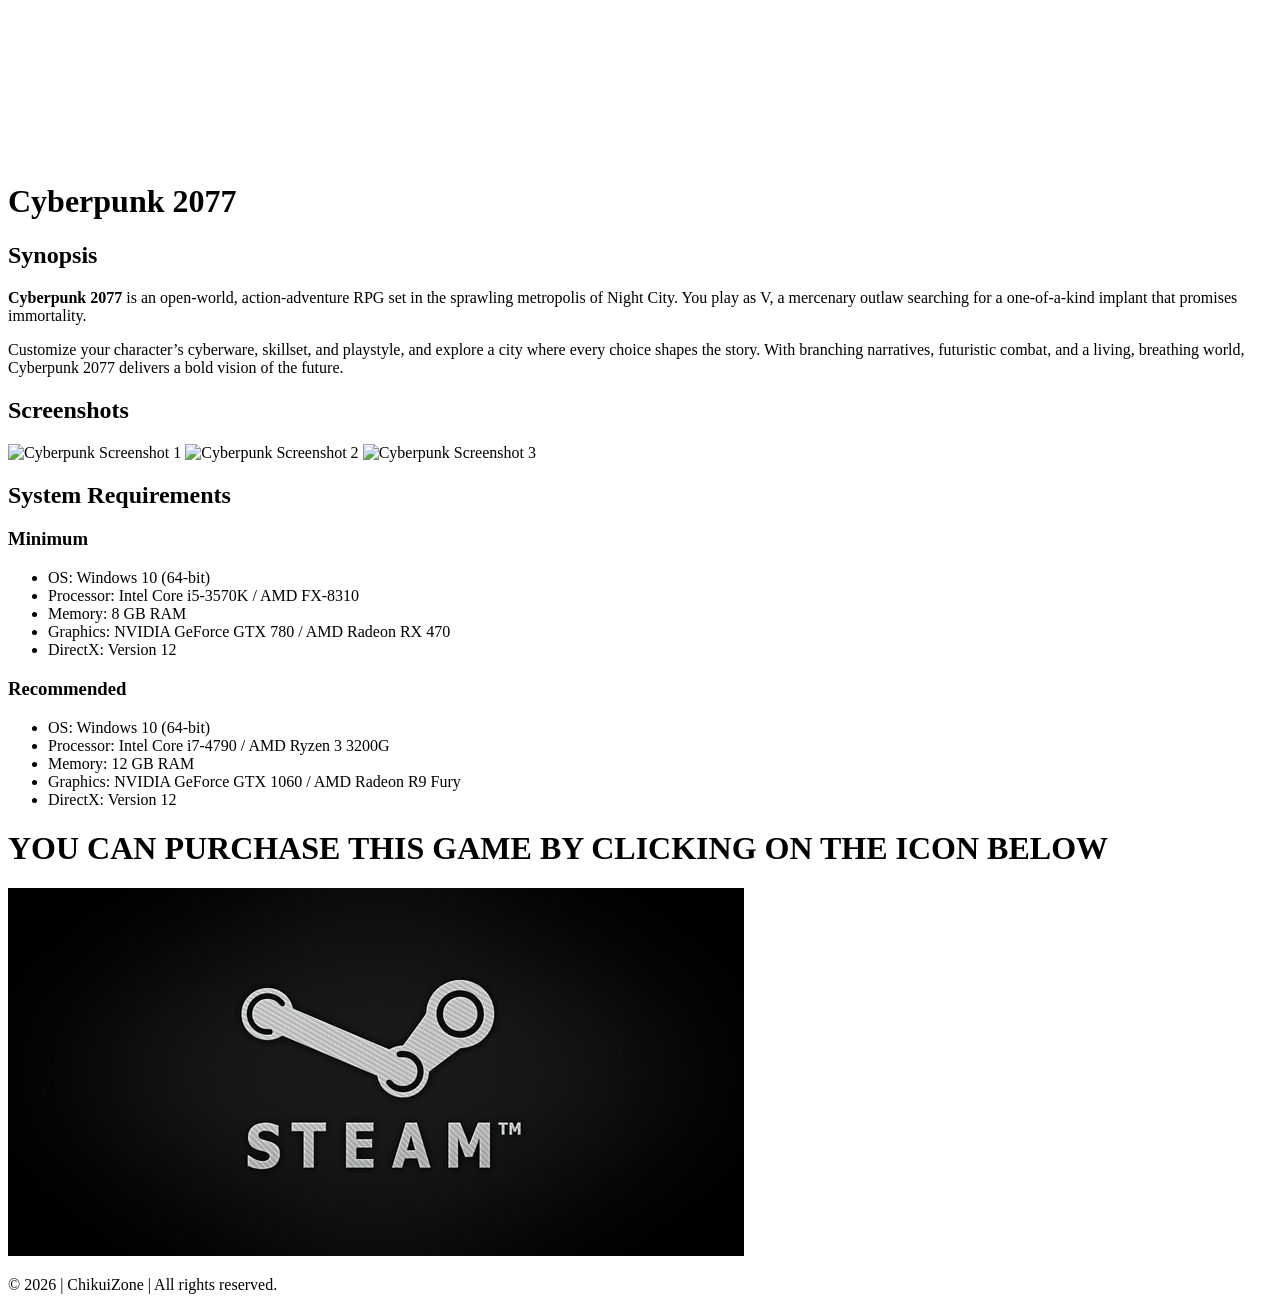
==== cyberpunk2077.html @ a001cdcd "added html for cyberpunk" ====
<!DOCTYPE html>
<html lang="en">
<head>
  <meta charset="UTF-8">
  <meta name="viewport" content="width=device-width, initial-scale=1.0">
  <title>Cyberpunk 2077</title>
  <link rel="stylesheet" href="cyberpunk2077.css">
</head>
<body>
  <header>
    <video autoplay muted loop class="background-video">
      <source src=".assets/Cyberpunk2077Trailer.mp4" type="video/mp4">
      Your browser does not support the video tag.
    </video>
  </header>

  <div>
    <h1 class="game-title"><strong>Cyberpunk 2077</strong></h1>
  </div>

  <section class="synopsis">
    <h2>Synopsis</h2>
    <p><strong>Cyberpunk 2077</strong> is an open-world, action-adventure RPG set in the sprawling metropolis of Night City. You play as V, a mercenary outlaw searching for a one-of-a-kind implant that promises immortality. </p>
    <p>Customize your character’s cyberware, skillset, and playstyle, and explore a city where every choice shapes the story. With branching narratives, futuristic combat, and a living, breathing world, Cyberpunk 2077 delivers a bold vision of the future.</p>
  </section>

  <section class="screenshots">
    <h2>Screenshots</h2>
    <div class="gallery">
      <img src=".assets/Cyberpunk_Screenshot1.jpg" alt="Cyberpunk Screenshot 1">
      <img src=".assets/Cyberpunk_Screenshot2.jpg" alt="Cyberpunk Screenshot 2">
      <img src=".assets/Cyberpunk_Screenshot3.jpg" alt="Cyberpunk Screenshot 3">
    </div>
  </section>

  <section class="requirements">
    <h2>System Requirements</h2>
    <div class="req-box">
      <h3>Minimum</h3>
      <ul>
        <li>OS: Windows 10 (64-bit)</li>
        <li>Processor: Intel Core i5-3570K / AMD FX-8310</li>
        <li>Memory: 8 GB RAM</li>
        <li>Graphics: NVIDIA GeForce GTX 780 / AMD Radeon RX 470</li>
        <li>DirectX: Version 12</li>
      </ul>
    </div>
    <div class="req-box">
      <h3>Recommended</h3>
      <ul>
        <li>OS: Windows 10 (64-bit)</li>
        <li>Processor: Intel Core i7-4790 / AMD Ryzen 3 3200G</li>
        <li>Memory: 12 GB RAM</li>
        <li>Graphics: NVIDIA GeForce GTX 1060 / AMD Radeon R9 Fury</li>
        <li>DirectX: Version 12</li>
      </ul>
    </div>
  </section>

  <div class="purchase-note">
    <h1>YOU CAN PURCHASE THIS GAME BY CLICKING ON THE ICON BELOW</h1>
    <img src=".assets/Steam.jpg" alt="Steam Icon" class="steam-icon" 
         onclick="window.location.href='https://store.steampowered.com/app/1091500/Cyberpunk_2077/'">
  </div>

  <footer>
    <p>&copy; 2026 | ChikuiZone | All rights reserved.</p>
  </footer>
</body>
</html>
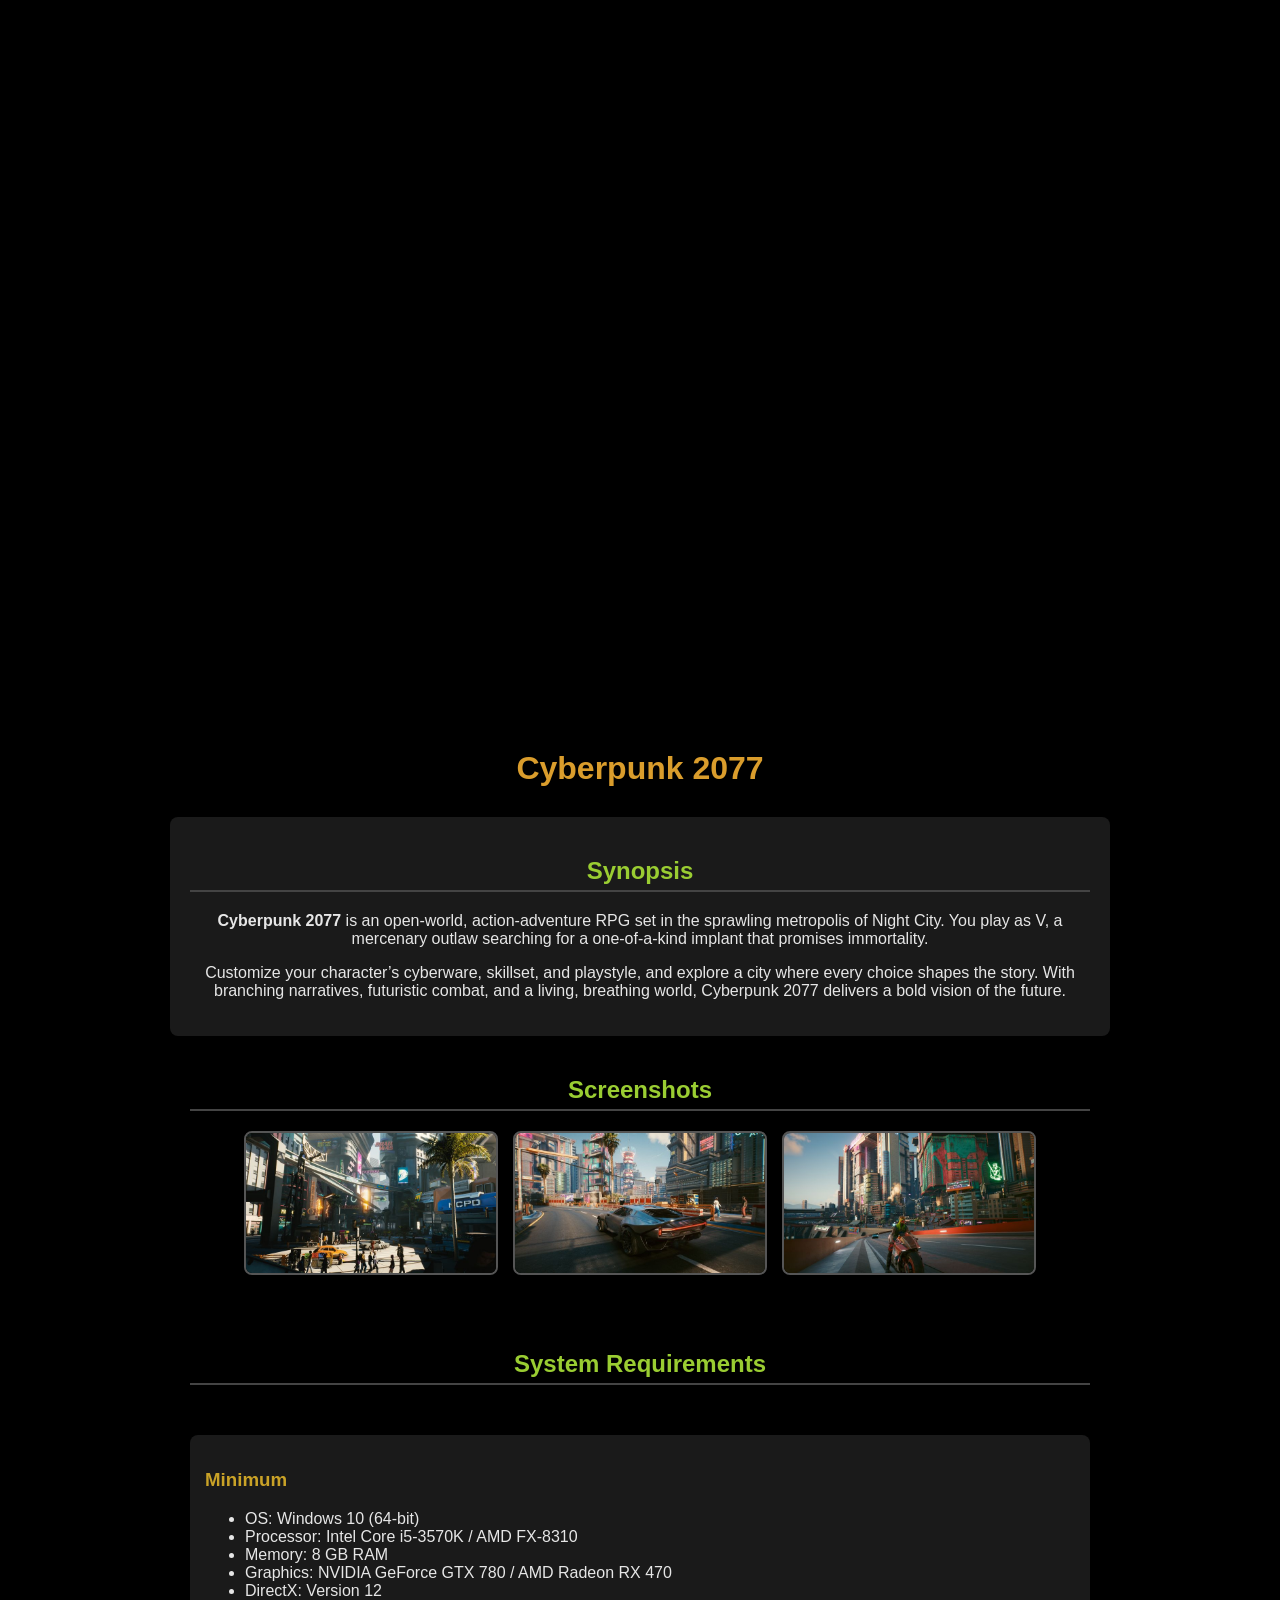
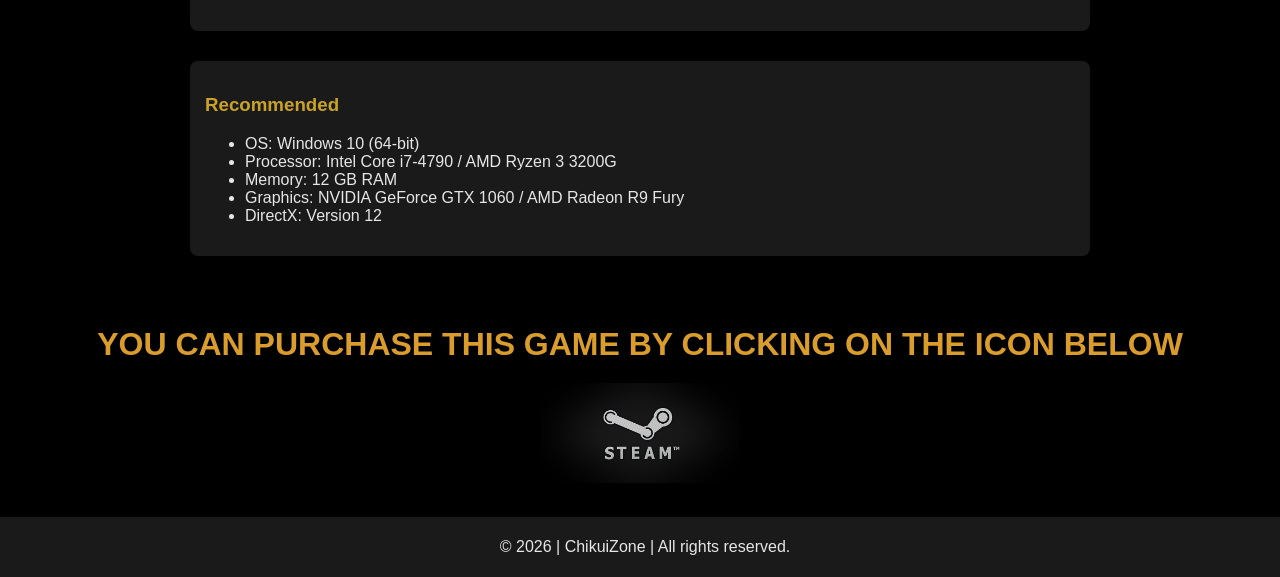
==== commit 4dfb7e3e: "added assets for cyberpunk" ====
--- a/cyberpunk2077.html
+++ b/cyberpunk2077.html
@@ -9,7 +9,7 @@
 <body>
   <header>
     <video autoplay muted loop class="background-video">
-      <source src=".assets/Cyberpunk2077Trailer.mp4" type="video/mp4">
+      <source src=".assets/CyberPunk 2077.mp4" type="video/mp4">
       Your browser does not support the video tag.
     </video>
   </header>
@@ -27,9 +27,9 @@
   <section class="screenshots">
     <h2>Screenshots</h2>
     <div class="gallery">
-      <img src=".assets/Cyberpunk_Screenshot1.jpg" alt="Cyberpunk Screenshot 1">
-      <img src=".assets/Cyberpunk_Screenshot2.jpg" alt="Cyberpunk Screenshot 2">
-      <img src=".assets/Cyberpunk_Screenshot3.jpg" alt="Cyberpunk Screenshot 3">
+      <img src=".assets/Cyberpunk 2077 E3 Trailer Screenshots.jpg" alt="Cyberpunk Screenshot 1">
+      <img src=".assets/cyberpunk ss.jpg" alt="Cyberpunk Screenshot 2">
+      <img src=".assets/cyberpunk ss2.jpg" alt="Cyberpunk Screenshot 3">
     </div>
   </section>
 
--- a/cyberpunk2077.css
+++ b/cyberpunk2077.css
@@ -0,0 +1,114 @@
+body {
+  font-family: Arial, sans-serif;
+  margin: 0;
+  background: #000000;   
+  color: #e6e6e6;
+}
+
+header {
+  text-align: center;
+  
+  background: #1c1c1c;
+}
+
+
+
+h1 {
+  margin: 0;
+  color: #da9d2c;  
+       
+  
+}
+
+section {
+  padding: 20px;
+  max-width: 900px;
+  margin: auto;
+}
+
+h2 {
+  color: #9acd32;        
+  border-bottom: 2px solid #444;
+  padding-bottom: 5px;
+  text-align: center;
+}
+
+.gallery {
+  display: flex;
+  gap: 15px;
+  flex-wrap: wrap;
+  justify-content: center;
+}
+
+.gallery img {
+  width: 250px;
+  border-radius: 8px;
+  border: 2px solid #555;
+}
+
+.requirements {
+  display: grid;
+  gap: 30px;
+  
+  margin-top: 15px;
+}
+
+.req-box {
+  background: #1a1a1a;
+  padding: 15px;
+  border-radius: 8px;
+  flex: 1 1 300px;
+}
+
+.req-box h3 {
+  color: #c9a227;
+}
+
+footer {
+  text-align: center;
+  background: #1a1a1a;
+  padding: 5px;
+  position: relative;   
+  bottom: 0;
+  left: 0;
+  width: 100%;
+  margin-top: 20px;
+}
+.name {
+  color: #c9a227;
+  font-weight: bold;
+  text-align: center;
+  margin-top: 500px;
+}
+.background-video {
+  position: absolute;
+  top: 0;
+  left: 0;
+  width: 100%;
+  height: 100%;
+  object-fit: cover;
+  z-index: -1; 
+}
+.game-title {
+  text-align: center;
+  margin-top: 750px;
+}
+
+.synopsis {
+  text-align: center;
+  background: #1a1a1a;
+  margin-top: 30px;
+  border-radius: 8px;
+}
+
+.purchase-note {
+  text-align: center;
+  margin-top: 50px;
+  margin-bottom: 30px;
+}
+img.steam-icon {
+  width: 200px;
+  height: 100px;
+  cursor: pointer;
+  transition: transform 0.3s ease;
+  margin-top: 20px; }
